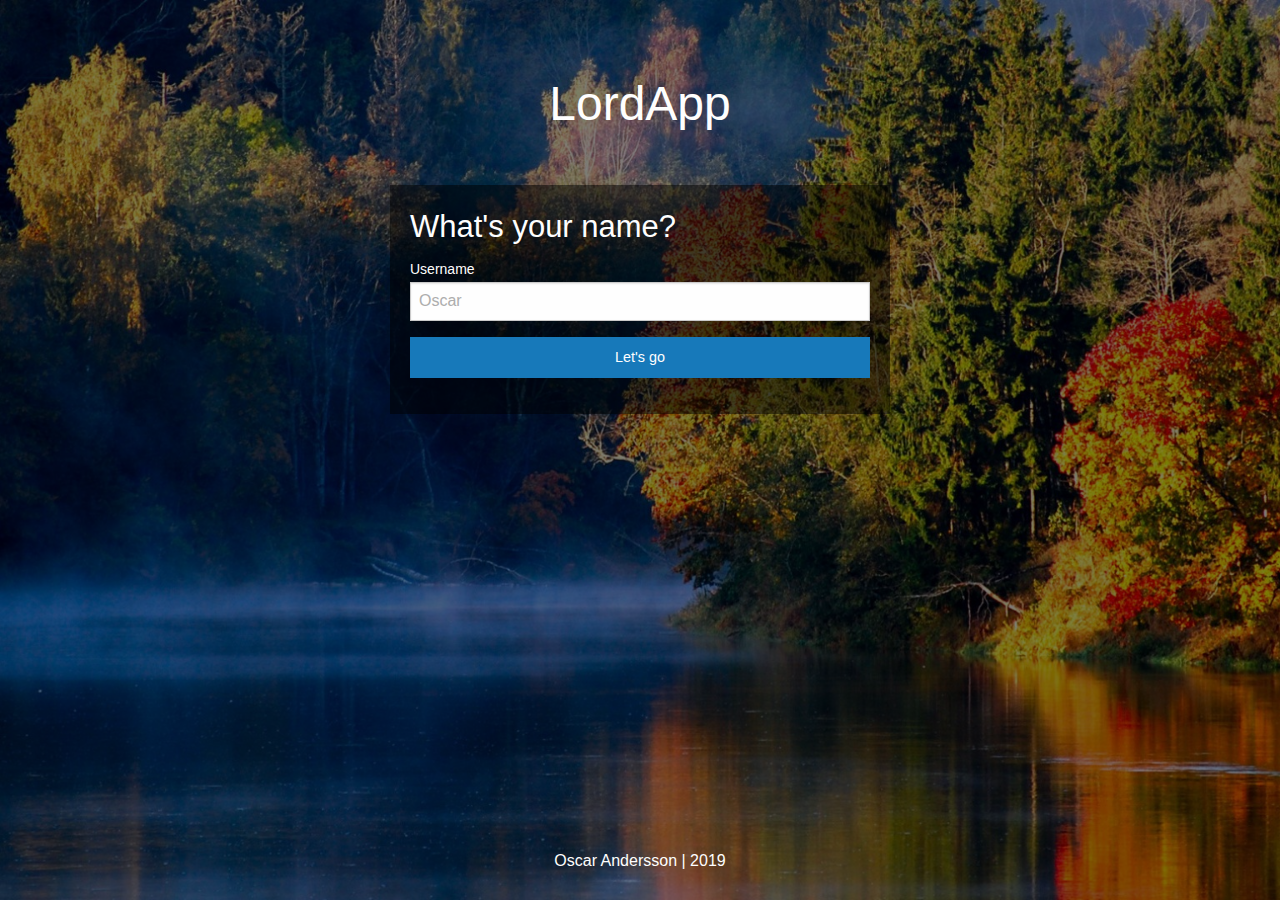
==== login.html @ 6e3e6bf7 "login done" ====
<html>

<head>
    <meta charset="utf-8">
    <meta http-equiv="x-ua-compatible" content="ie=edge">
    <meta name="viewport" content="width=device-width, initial-scale=1.0">
    <title>LordApp</title>
    <link rel="stylesheet" href="css/foundation.css">
    <link rel="stylesheet" href="css/app.css">
</head>

<body>
    <img class="bg-img" src="img/bg1.jpg">
    <div class="bg-overlay"></div>
    <header>
        <div class="login-title">
            <h1>LordApp</h1>
        </div>
    </header>

    <main class="wrapper">
        <section class="login-container">
            <div class="translucent-form-overlay">
                <form>
                    <h3>What's your name?</h3>
                    <div class="row columns">
                        <label>Username
                            <input class="username-box" type="text" name="keyword" placeholder="Oscar">
                        </label>
                    </div>
                    <button type="button" class="primary button expanded register-button">
                        Let's go
                    </button>
                </form>
            </div>
        </section>
    </main>

    <footer class="footer">
        <p>Oscar Andersson | 2019</p>
    </footer>

    <script src="js/vendor/jquery.js"></script>
    <script src="js/vendor/foundation.js"></script>
    <script src="js/login.js"></script>

</body>

</html>
---- css/app.css ----
.html {
    background: #5c5c5c;
}
.wrapper {
    width: 100%;
}

.bg-img {
    position: absolute;
    object-fit: cover;
    width: 100%;
    height: 100%;
    z-index: -1;
    left: 0;
    top: 0;
}

.bg-overlay {
    position: absolute;
    object-fit: cover;
    width: 100%;
    height: 100%;
    z-index: -1;
    left: 0;
    top: 0;
    background-color: rgba(0, 0, 0, 0.5);
}


.login-container {
    max-width: 500px;
    width: 90%;
    margin: auto;
}

.login-title {
    padding: 20px;
    color: #fefefe;
    text-align: center;
    margin-top: 50px;
}

.navbar {
    max-width: 500px;
    width: 90%;
    margin: auto;
    text-align: center;
    display: grid;
    grid-template-columns: 1fr 1fr 1fr;
}

.navbar-item {
    color: #fefefe;
    background: rgba(0,0,0,0.6);
    padding: 10px;
    text-transform: lowercase;
}

.navbar-item:hover {
    color: #fefefe;
    padding-bottom: 6px;
    border-bottom: #fefefe solid 4px;
}

.navbar-active {
    padding-bottom: 6px;
    border-bottom: yellowgreen solid 4px;
}

.footer {
    text-align: center;
    padding: 10px;
    width: 100%;
    position: absolute;
    bottom: 0;
    left: 0;
    color: #fefefe;
}

.translucent-form-overlay {
    margin-top: 20px;
    width: 100%;
    padding: 20px;
    color: #fefefe;
    background-color: rgba(0, 0, 0, 0.5);
}

.translucent-form-overlay .columns.row {
    display: block;
}

.translucent-form-overlay h3, .translucent-form-overlay label {
    color: #fefefe;
}

.translucent-form-overlay input, .translucent-form-overlay select {
    color: #5c5c5c;
}

.translucent-form-overlay input::-webkit-input-placeholder {
    color: #adadad;
}

.translucent-form-overlay input:-ms-input-placeholder {
    color: #adadad;
}

.translucent-form-overlay input::placeholder {
    color: #adadad;
}
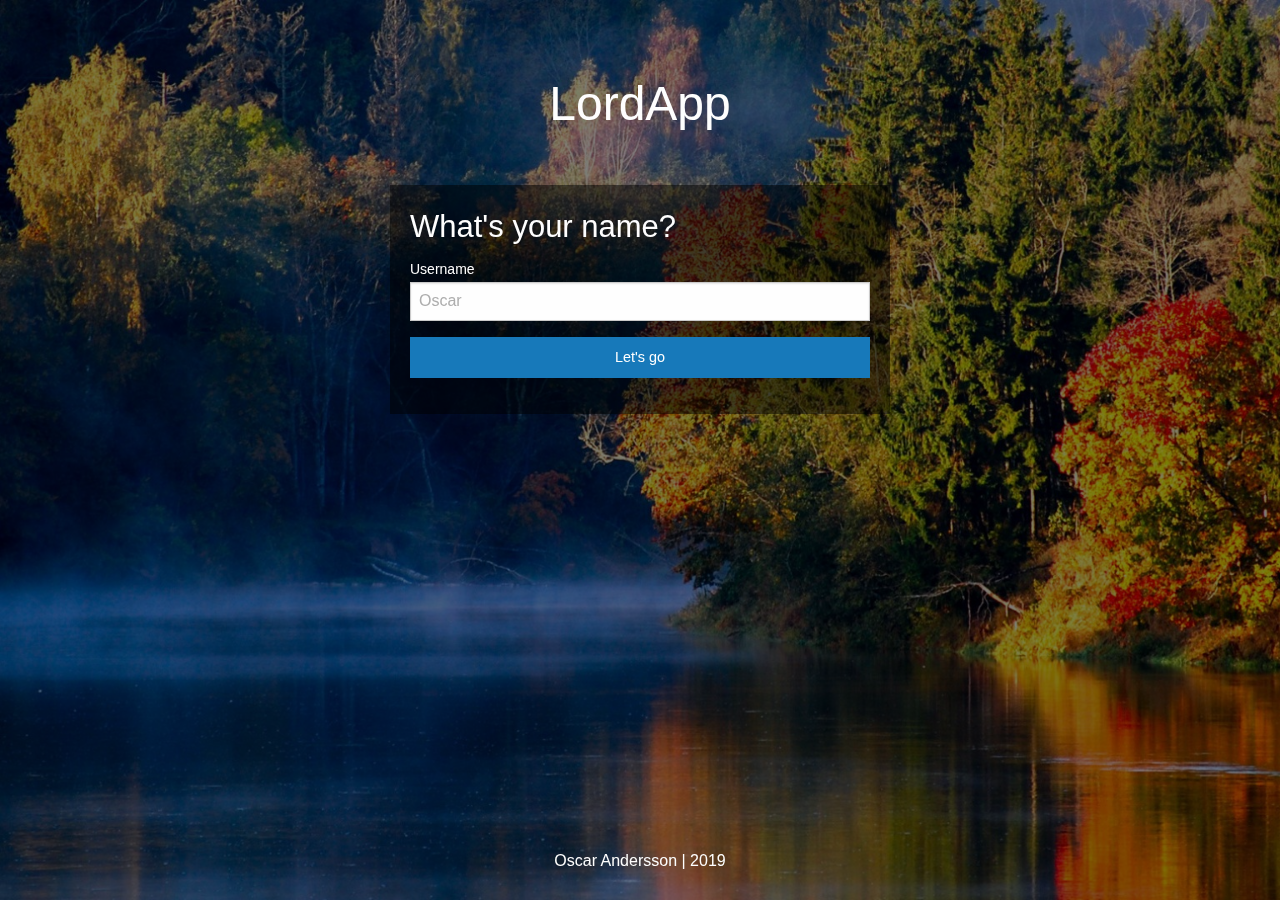
==== commit 1cc864fc: "movie page done" ====
--- a/login.html
+++ b/login.html
@@ -19,13 +19,13 @@
     </header>
 
     <main class="wrapper">
-        <section class="login-container">
+        <section class="container">
             <div class="translucent-form-overlay">
                 <form>
                     <h3>What's your name?</h3>
                     <div class="row columns">
                         <label>Username
-                            <input class="username-box" type="text" name="keyword" placeholder="Oscar">
+                            <input class="username-box" type="text" placeholder="Oscar">
                         </label>
                     </div>
                     <button type="button" class="primary button expanded register-button">
--- a/css/app.css
+++ b/css/app.css
@@ -1,13 +1,13 @@
-
 .html {
     background: #5c5c5c;
 }
+
 .wrapper {
     width: 100%;
 }
 
 .bg-img {
-    position: absolute;
+    position: fixed;
     object-fit: cover;
     width: 100%;
     height: 100%;
@@ -17,7 +17,7 @@
 }
 
 .bg-overlay {
-    position: absolute;
+    position: fixed;
     object-fit: cover;
     width: 100%;
     height: 100%;
@@ -27,11 +27,11 @@
     background-color: rgba(0, 0, 0, 0.5);
 }
 
-
-.login-container {
+.container {
     max-width: 500px;
     width: 90%;
     margin: auto;
+    margin-bottom: 100px;
 }
 
 .login-title {
@@ -52,20 +52,28 @@
 
 .navbar-item {
     color: #fefefe;
-    background: rgba(0,0,0,0.6);
+    background: rgba(0, 0, 0, 0.6);
     padding: 10px;
     text-transform: lowercase;
 }
 
 .navbar-item:hover {
     color: #fefefe;
-    padding-bottom: 6px;
-    border-bottom: #fefefe solid 4px;
+    padding-bottom: 8px;
+    border-bottom: #fefefe solid 2px;
 }
 
 .navbar-active {
-    padding-bottom: 6px;
-    border-bottom: yellowgreen solid 4px;
+    padding-bottom: 8px;
+    border-bottom: yellowgreen solid 2px;
+}
+
+.no-background {
+    background: none!important;
+}
+
+.navbar-2 {
+    grid-template-columns: 1fr 1fr;
 }
 
 .footer {
@@ -108,4 +116,107 @@
 
 .translucent-form-overlay input::placeholder {
     color: #adadad;
+}
+
+.weather-box {
+    margin-top: 20px;
+    background: rgba(0, 0, 0, 0.6);
+    color: #fefefe;
+    padding: 10px;
+}
+
+.city-name {
+    text-transform: lowercase;
+    font-weight: lighter;
+}
+
+.weather-icon {
+    font-size: 64px!important;
+}
+
+.search-card {
+    display: grid!important;
+    grid-template-columns: 2fr 1fr;
+    grid-column-gap: 10px;
+}
+
+.search-box, .search-button {
+    margin-bottom: 0px;
+}
+
+.movie-item {
+    background: rgba(0, 0, 0, 0.6);
+    display: grid;
+    grid-template-columns: 1fr 8fr;
+    margin-top: 2px;
+}
+
+.movie-info {
+    padding: 10px;
+    color: #fefefe;
+}
+
+.movie-img {
+    width: 100%;
+    height: 100%;
+    object-fit: cover;
+}
+
+.movie-info p {
+    margin: 0;
+}
+
+.error-item {
+    background: rgba(0, 0, 0, 0.6);
+    padding: 10px;
+    text-align: center;
+    color: #fefefe;
+}
+
+.movie-buttons {
+    display: grid;
+    grid-template-columns: 1fr 1fr;
+    background: rgba(154, 205, 50, 0.4);
+    text-align: center;
+}
+
+.movie-buttons a {
+    color: #fefefe;
+    padding: 5px;
+}
+
+.movie-buttons a:hover {
+    background-color: rgb(154, 205, 50, 0.6);
+}
+
+.invisible {
+    height: 0;
+} 
+
+.favorite-card {
+    background: rgba(0, 0, 0, 0.6);
+    color: #fefefe;
+    padding: 10px;
+}
+
+.favorite-card h3 {
+    font-weight: lighter;
+    text-transform: lowercase;
+}
+
+.watchlist-card {
+    margin-top: 4px;
+    background: rgba(0, 0, 0, 0.6);
+    color: #fefefe;
+    padding: 10px;
+}
+
+.watchlist-card h3 {
+    font-weight: lighter;
+    text-transform: lowercase;
+}
+
+.empty-item {
+    color: #fefefe;
+    text-align: left;
 }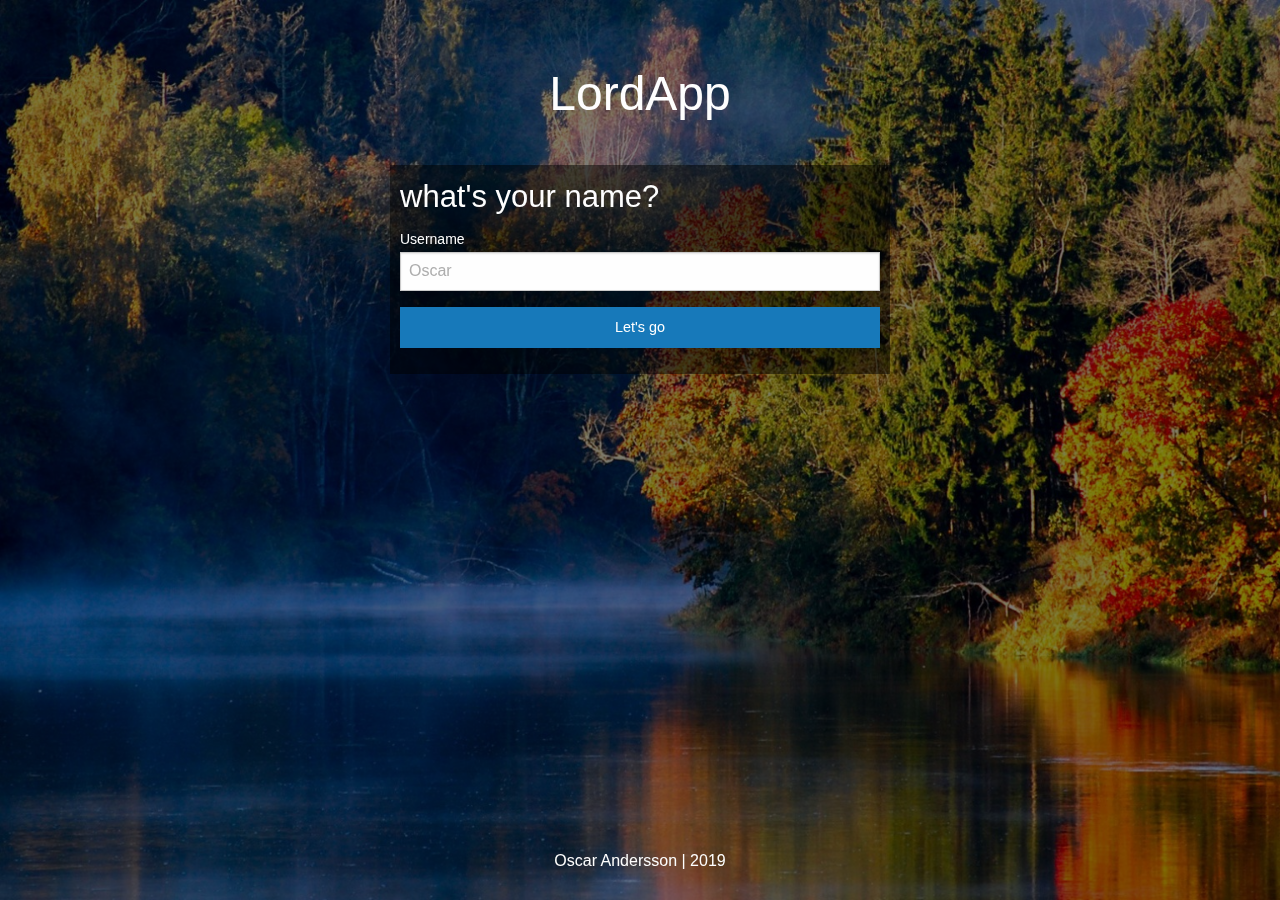
==== commit fca9a44d: "added icons and https for movies" ====
--- a/login.html
+++ b/login.html
@@ -7,6 +7,18 @@
     <title>LordApp</title>
     <link rel="stylesheet" href="css/foundation.css">
     <link rel="stylesheet" href="css/app.css">
+
+    <link rel="apple-touch-icon" sizes="180x180" href="/img/favicon/apple-touch-icon.png">
+    <link rel="icon" type="image/png" sizes="32x32" href="/img/favicon/favicon-32x32.png">
+    <link rel="icon" type="image/png" sizes="16x16" href="/img/favicon/favicon-16x16.png">
+    <link rel="manifest" href="/img/favicon/site.webmanifest">
+    <link rel="mask-icon" href="/img/favicon/safari-pinned-tab.svg" color="#5bbad5">
+    <link rel="shortcut icon" href="/img/favicon/favicon.ico">
+    <meta name="apple-mobile-web-app-title" content="LordApp">
+    <meta name="application-name" content="LordApp">
+    <meta name="msapplication-TileColor" content="#00aba9">
+    <meta name="msapplication-config" content="/img/favicon/browserconfig.xml">
+    <meta name="theme-color" content="#ffffff">
 </head>
 
 <body>
--- a/css/app.css
+++ b/css/app.css
@@ -35,7 +35,7 @@
 }
 
 .login-title {
-    padding: 20px;
+    padding: 10px;
     color: #fefefe;
     text-align: center;
     margin-top: 50px;
@@ -89,9 +89,14 @@
 .translucent-form-overlay {
     margin-top: 20px;
     width: 100%;
-    padding: 20px;
+    padding: 10px;
     color: #fefefe;
     background-color: rgba(0, 0, 0, 0.5);
+}
+
+.translucent-form-overlay h3 {
+    text-transform: lowercase;
+    font-weight: lighter;
 }
 
 .translucent-form-overlay .columns.row {
@@ -219,4 +224,79 @@
 .empty-item {
     color: #fefefe;
     text-align: left;
+}
+
+.media-selection-card {
+    background: rgba(0, 0, 0, 0.6);
+    padding: 10px;
+    margin-top: 20px;
+    color: #fefefe;
+}
+
+.media-selection-card select {
+    margin: 0px;
+}
+
+.media-selection-card h3 {
+    font-weight: lighter;
+    text-transform: lowercase;
+}
+
+.file-input {
+    margin-top: 20px;
+}
+
+.save-button {
+    padding: 10px;
+    width: 100%;
+    background: rgba(154, 205, 50, 0.6);
+    border: none;
+    cursor: pointer;
+    color: #fefefe;
+}
+
+.save-button:hover {
+    background: rgba(154, 205, 50, 0.8);
+}
+
+.upload-form label {
+    color: #fefefe;
+}
+
+.saved-media-type-card {
+    background: rgba(0, 0, 0, 0.6);
+    padding: 10px;
+    color: #fefefe;
+}
+
+.saved-media-type-card select {
+    margin: 0px;
+}
+
+.saved-media-type-card h3 {
+    font-weight: lighter;
+    text-transform: lowercase;
+}
+
+.file-item {
+    background: rgba(0,0,0,0.6);
+    margin-top: 2px;
+    padding: 10px;
+    color: #fefefe;
+}
+
+.file-item p {
+    margin: 0px;
+}
+
+.file-title-text {
+    font-size: 20px;
+}
+
+.type-text {
+    text-transform: uppercase;
+}
+
+.time-text {
+    color: yellowgreen;
 }